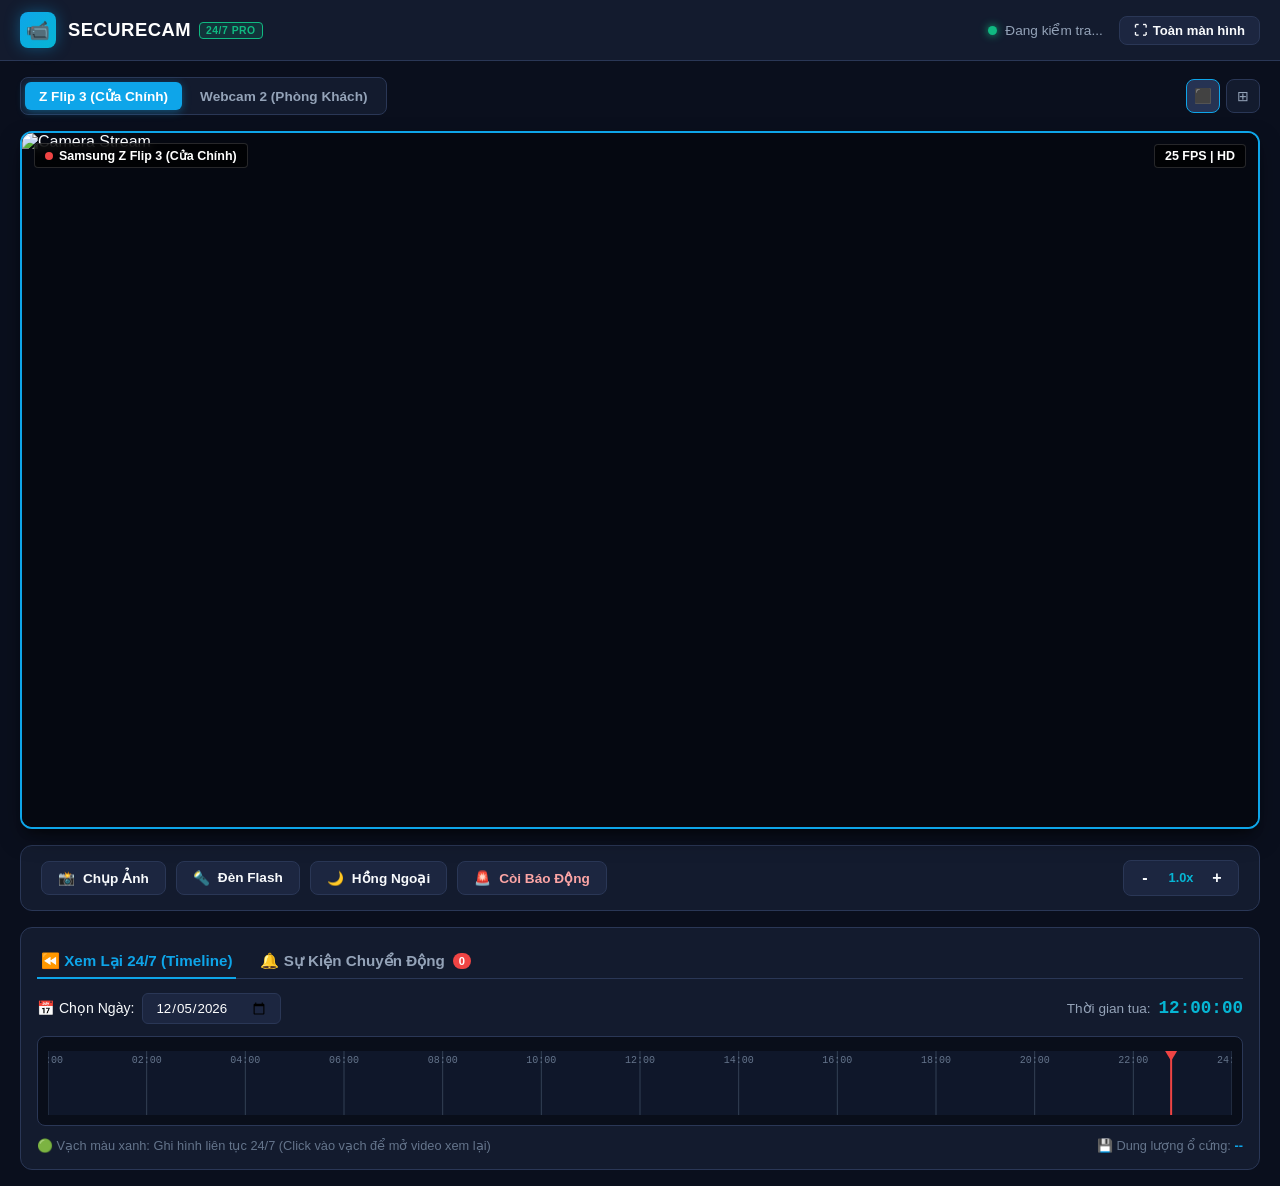
==== static/index.html @ 43190a93 "feat: complete SecureCam 24/7 cross-platform surveillance app" ====
<!DOCTYPE html>
<html lang="vi">
<head>
  <meta charset="UTF-8" />
  <meta name="viewport" content="width=device-width, initial-scale=1.0, maximum-scale=1.0, user-scalable=no" />
  <title>SecureCam 24/7 - Giám Sát An Ninh Đa Nền Tảng</title>
  
  <!-- PWA & Mobile Web App Meta -->
  <link rel="manifest" href="/manifest.json" />
  <meta name="theme-color" content="#0ea5e9" />
  <meta name="apple-mobile-web-app-capable" content="yes" />
  <meta name="apple-mobile-web-app-status-bar-style" content="black-translucent" />
  <meta name="apple-mobile-web-app-title" content="SecureCam" />
  <link rel="apple-touch-icon" href="/static/icons/icon-192.png" />
  <link rel="icon" type="image/png" href="/static/icons/icon-192.png" />

  <!-- CSS Stylesheet -->
  <link rel="stylesheet" href="/static/css/style.css" />
</head>
<body>

  <!-- Top App Navigation Bar -->
  <header class="app-header">
    <div class="brand">
      <div class="brand-icon">📹</div>
      <div class="brand-title">
        <span>SECURECAM</span>
        <span class="badge-247">24/7 PRO</span>
      </div>
    </div>

    <div class="header-status">
      <div class="status-indicator">
        <span class="dot-live"></span>
        <span id="headerAdbStatus">Đang kiểm tra...</span>
      </div>

      <button class="btn-header" id="btnFullscreen" title="Toàn màn hình">
        <span>⛶</span> Toàn màn hình
      </button>
    </div>
  </header>

  <!-- Main Application Body -->
  <main class="main-content">

    <!-- View & Camera Mode Switcher -->
    <div class="view-bar">
      <div class="tabs-camera">
        <button class="tab-btn active" data-cam="cam_1">Z Flip 3 (Cửa Chính)</button>
        <button class="tab-btn" data-cam="cam_2">Webcam 2 (Phòng Khách)</button>
      </div>

      <div class="grid-modes">
        <button class="grid-btn active" id="btnGrid1x1" title="Xem 1 Camera">⬛</button>
        <button class="grid-btn" id="btnGrid2x2" title="Xem Lưới 4 Camera">⊞</button>
      </div>
    </div>

    <!-- Live Surveillance Video Stage -->
    <div class="video-stage grid-1x1" id="videoStage">
      <div class="camera-feed-card selected" id="card-cam_1">
        <div class="feed-header-overlay">
          <div class="cam-badge-tag">
            <span class="rec-dot"></span>
            <span>Samsung Z Flip 3 (Cửa Chính)</span>
          </div>
          <div class="cam-badge-tag" id="stats-cam_1">
            25 FPS | HD
          </div>
        </div>
        <img class="camera-stream-img" src="/api/stream/cam_1" alt="Camera Stream" />
      </div>
    </div>

    <!-- CCTV Quick Action Toolbar (Ezviz / Imou Style) -->
    <div class="action-toolbar">
      <div class="tool-group">
        <button class="cctv-btn" id="btnSnapshot" title="Chụp ảnh ngay">
          <span>📸</span> Chụp Ảnh
        </button>
        
        <button class="cctv-btn" id="btnTorch" title="Bật/Tắt đèn Flash ban đêm">
          <span>🔦</span> Đèn Flash
        </button>

        <button class="cctv-btn" id="btnNight" title="Chế độ hồng ngoại nhìn đêm">
          <span>🌙</span> Hồng Ngoại
        </button>

        <button class="cctv-btn danger" id="btnSiren" title="Hú còi báo động xua trộm">
          <span>🚨</span> Còi Báo Động
        </button>
      </div>

      <!-- PTZ Zoom Controls -->
      <div class="tool-group">
        <div class="ptz-cluster">
          <button class="ptz-btn" id="btnZoomOut">-</button>
          <span class="ptz-val" id="ptzZoomVal">1.0x</span>
          <button class="ptz-btn" id="btnZoomIn">+</button>
        </div>
      </div>
    </div>

    <!-- Lower Section: 24/7 Playback Timeline & Events -->
    <div class="lower-dashboard">
      <div class="panel-tabs">
        <button class="panel-tab active" id="tabTimeline">
          <span>⏪ Xem Lại 24/7 (Timeline)</span>
        </button>
        <button class="panel-tab" id="tabEvents">
          <span>🔔 Sự Kiện Chuyển Động</span>
          <span class="badge-count" id="eventBadgeCount">0</span>
        </button>
      </div>

      <!-- 24/7 Timeline View -->
      <div class="timeline-container" id="panelTimelineContent">
        <div class="timeline-header">
          <div class="date-selector">
            <span>📅 Chọn Ngày:</span>
            <input type="date" id="timelineDateInput" />
          </div>

          <div style="display:flex; align-items:center; gap:8px;">
            <span style="font-size:0.85rem; color:#94a3b8;">Thời gian tua:</span>
            <span class="timeline-current-time" id="timelineCurrentTime">12:00:00</span>
          </div>
        </div>

        <div class="timeline-ruler-wrap">
          <canvas class="timeline-canvas" id="timelineCanvas"></canvas>
        </div>

        <div style="display:flex; justify-content:space-between; font-size:0.8rem; color:#64748b; flex-wrap:wrap; gap:8px;">
          <span>🟢 Vạch màu xanh: Ghi hình liên tục 24/7 (Click vào vạch để mở video xem lại)</span>
          <span>💾 Dung lượng ổ cứng: <strong id="storageStatText" style="color:#0ea5e9;">--</strong></span>
        </div>
      </div>

      <!-- Motion Events Gallery -->
      <div class="events-grid" id="eventsGrid" style="display: none;">
        <!-- Dynamic event cards -->
      </div>
    </div>

  </main>

  <!-- Media Playback Modal (For Video Chunks & Fullscreen Snapshots) -->
  <div class="modal-overlay" id="modalOverlay">
    <div class="modal-content">
      <div class="modal-header">
        <h4 id="modalTitle" style="color:#fff; font-size:1rem;">Xem Lại</h4>
        <button id="modalClose" style="background:none; border:none; color:#94a3b8; font-size:1.5rem; cursor:pointer;">&times;</button>
      </div>
      <div class="modal-body" id="modalBody">
        <!-- Media injected dynamically -->
      </div>
    </div>
  </div>

  <!-- Switch Tabs JS -->
  <script>
    const tabTimeline = document.getElementById('tabTimeline');
    const tabEvents = document.getElementById('tabEvents');
    const panelTimeline = document.getElementById('panelTimelineContent');
    const panelEvents = document.getElementById('eventsGrid');

    tabTimeline.addEventListener('click', () => {
      tabTimeline.classList.add('active');
      tabEvents.classList.remove('active');
      panelTimeline.style.display = 'flex';
      panelEvents.style.display = 'none';
    });

    tabEvents.addEventListener('click', () => {
      tabEvents.classList.add('active');
      tabTimeline.classList.remove('active');
      panelTimeline.style.display = 'none';
      panelEvents.style.display = 'grid';
    });
  </script>

  <!-- Scripts -->
  <script src="/static/js/timeline.js"></script>
  <script src="/static/js/app.js"></script>

</body>
</html>
---- static/css/style.css ----
:root {
  --bg-primary: #0a0f1d;
  --bg-secondary: #131b2e;
  --bg-card: #1c2640;
  --bg-hover: #263353;
  --border-color: #2a3756;
  --accent-blue: #0ea5e9;
  --accent-cyan: #06b6d4;
  --accent-green: #10b981;
  --accent-red: #ef4444;
  --accent-amber: #f59e0b;
  --text-main: #f8fafc;
  --text-muted: #94a3b8;
  --text-dim: #64748b;
  --font-sans: 'Inter', -apple-system, BlinkMacSystemFont, 'Segoe UI', Roboto, sans-serif;
  --radius-sm: 8px;
  --radius-md: 12px;
  --radius-lg: 18px;
  --shadow-main: 0 10px 25px -5px rgba(0, 0, 0, 0.5), 0 8px 10px -6px rgba(0, 0, 0, 0.4);
}

* {
  box-sizing: border-box;
  margin: 0;
  padding: 0;
  -webkit-tap-highlight-color: transparent;
}

body {
  font-family: var(--font-sans);
  background-color: var(--bg-primary);
  color: var(--text-main);
  min-height: 100vh;
  display: flex;
  flex-direction: column;
  overflow-x: hidden;
}

/* ---------------- Header ---------------- */
.app-header {
  background: var(--bg-secondary);
  border-bottom: 1px solid var(--border-color);
  padding: 12px 20px;
  display: flex;
  align-items: center;
  justify-content: space-between;
  position: sticky;
  top: 0;
  z-index: 100;
}

.brand {
  display: flex;
  align-items: center;
  gap: 12px;
}

.brand-icon {
  width: 36px;
  height: 36px;
  background: linear-gradient(135deg, var(--accent-blue), var(--accent-cyan));
  border-radius: var(--radius-sm);
  display: flex;
  align-items: center;
  justify-content: center;
  font-size: 1.2rem;
  box-shadow: 0 0 15px rgba(14, 165, 233, 0.4);
}

.brand-title {
  font-size: 1.15rem;
  font-weight: 700;
  letter-spacing: 0.5px;
  color: #fff;
  display: flex;
  align-items: center;
  gap: 8px;
}

.badge-247 {
  background: rgba(16, 185, 129, 0.15);
  color: var(--accent-green);
  border: 1px solid var(--accent-green);
  font-size: 0.65rem;
  font-weight: 800;
  padding: 2px 6px;
  border-radius: 4px;
  letter-spacing: 0.5px;
  animation: pulse 2s infinite;
}

@keyframes pulse {
  0%, 100% { opacity: 1; }
  50% { opacity: 0.5; }
}

.header-status {
  display: flex;
  align-items: center;
  gap: 16px;
}

.status-indicator {
  display: flex;
  align-items: center;
  gap: 8px;
  font-size: 0.85rem;
  color: var(--text-muted);
}

.dot-live {
  width: 9px;
  height: 9px;
  background-color: var(--accent-green);
  border-radius: 50%;
  box-shadow: 0 0 8px var(--accent-green);
}

.btn-header {
  background: var(--bg-card);
  border: 1px solid var(--border-color);
  color: var(--text-main);
  padding: 6px 14px;
  border-radius: var(--radius-sm);
  font-size: 0.82rem;
  font-weight: 600;
  cursor: pointer;
  display: flex;
  align-items: center;
  gap: 6px;
  transition: all 0.2s ease;
}

.btn-header:hover {
  background: var(--bg-hover);
  border-color: var(--accent-blue);
}

/* ---------------- Main Container ---------------- */
.main-content {
  flex: 1;
  display: flex;
  flex-direction: column;
  padding: 16px 20px;
  gap: 16px;
  max-width: 1600px;
  margin: 0 auto;
  width: 100%;
}

/* ---------------- View Mode Bar ---------------- */
.view-bar {
  display: flex;
  align-items: center;
  justify-content: space-between;
  flex-wrap: wrap;
  gap: 10px;
}

.tabs-camera {
  display: flex;
  background: var(--bg-secondary);
  padding: 4px;
  border-radius: var(--radius-sm);
  border: 1px solid var(--border-color);
  gap: 4px;
}

.tab-btn {
  background: transparent;
  border: none;
  color: var(--text-muted);
  padding: 6px 14px;
  font-size: 0.85rem;
  font-weight: 600;
  border-radius: 6px;
  cursor: pointer;
  transition: all 0.2s;
}

.tab-btn.active {
  background: var(--accent-blue);
  color: #fff;
  box-shadow: 0 2px 8px rgba(14, 165, 233, 0.4);
}

.grid-modes {
  display: flex;
  gap: 6px;
}

.grid-btn {
  background: var(--bg-secondary);
  border: 1px solid var(--border-color);
  color: var(--text-muted);
  width: 34px;
  height: 34px;
  display: flex;
  align-items: center;
  justify-content: center;
  border-radius: var(--radius-sm);
  cursor: pointer;
  font-size: 0.9rem;
  transition: all 0.2s;
}

.grid-btn.active, .grid-btn:hover {
  color: #fff;
  border-color: var(--accent-blue);
  background: var(--bg-hover);
}

/* ---------------- Video Surveillance Area ---------------- */
.video-stage {
  display: grid;
  gap: 14px;
  width: 100%;
}

.grid-1x1 {
  grid-template-columns: 1fr;
}

.grid-2x2 {
  grid-template-columns: repeat(2, 1fr);
}

.camera-feed-card {
  background: #000;
  border-radius: var(--radius-md);
  border: 1px solid var(--border-color);
  overflow: hidden;
  position: relative;
  aspect-ratio: 16 / 9;
  display: flex;
  align-items: center;
  justify-content: center;
  box-shadow: var(--shadow-main);
  transition: border-color 0.2s;
}

.camera-feed-card.selected {
  border: 2px solid var(--accent-blue);
}

.camera-stream-img {
  width: 100%;
  height: 100%;
  object-fit: contain;
  background: #050811;
  display: block;
}

/* Feed Overlays */
.feed-header-overlay {
  position: absolute;
  top: 10px;
  left: 12px;
  right: 12px;
  display: flex;
  justify-content: space-between;
  align-items: center;
  pointer-events: none;
  z-index: 10;
}

.cam-badge-tag {
  background: rgba(0, 0, 0, 0.7);
  backdrop-filter: blur(4px);
  padding: 4px 10px;
  border-radius: 4px;
  font-size: 0.78rem;
  font-weight: 700;
  display: flex;
  align-items: center;
  gap: 6px;
  color: #fff;
  border: 1px solid rgba(255, 255, 255, 0.15);
}

.rec-dot {
  width: 8px;
  height: 8px;
  background-color: var(--accent-red);
  border-radius: 50%;
  animation: pulse 1.2s infinite;
}

.feed-tools-overlay {
  position: absolute;
  top: 10px;
  right: 12px;
  display: flex;
  gap: 6px;
  pointer-events: auto;
  z-index: 10;
}

.feed-tool-btn {
  background: rgba(0, 0, 0, 0.65);
  backdrop-filter: blur(6px);
  border: 1px solid rgba(255, 255, 255, 0.2);
  color: #fff;
  width: 32px;
  height: 32px;
  border-radius: 6px;
  display: flex;
  align-items: center;
  justify-content: center;
  cursor: pointer;
  font-size: 0.85rem;
  transition: all 0.2s;
}

.feed-tool-btn:hover {
  background: var(--accent-blue);
}

/* ---------------- CCTV Quick Action Toolbar ---------------- */
.action-toolbar {
  background: var(--bg-secondary);
  border: 1px solid var(--border-color);
  border-radius: var(--radius-md);
  padding: 14px 20px;
  display: flex;
  align-items: center;
  justify-content: space-between;
  gap: 12px;
  flex-wrap: wrap;
}

.tool-group {
  display: flex;
  align-items: center;
  gap: 10px;
  flex-wrap: wrap;
}

.cctv-btn {
  background: var(--bg-card);
  border: 1px solid var(--border-color);
  color: var(--text-main);
  padding: 8px 16px;
  border-radius: var(--radius-sm);
  font-size: 0.85rem;
  font-weight: 600;
  display: flex;
  align-items: center;
  gap: 8px;
  cursor: pointer;
  transition: all 0.2s ease;
}

.cctv-btn:hover {
  background: var(--bg-hover);
  border-color: var(--accent-blue);
  transform: translateY(-1px);
}

.cctv-btn.active {
  background: rgba(14, 165, 233, 0.2);
  border-color: var(--accent-blue);
  color: var(--accent-cyan);
}

.cctv-btn.danger {
  color: #fca5a5;
}
.cctv-btn.danger:hover, .cctv-btn.danger.active {
  background: rgba(239, 68, 68, 0.25);
  border-color: var(--accent-red);
  color: #fff;
}

/* PTZ Zoom Controls */
.ptz-cluster {
  display: flex;
  align-items: center;
  background: var(--bg-card);
  border: 1px solid var(--border-color);
  border-radius: var(--radius-sm);
  padding: 2px 6px;
}

.ptz-btn {
  background: none;
  border: none;
  color: var(--text-main);
  width: 30px;
  height: 30px;
  cursor: pointer;
  display: flex;
  align-items: center;
  justify-content: center;
  font-size: 1rem;
  font-weight: 700;
}

.ptz-val {
  font-size: 0.8rem;
  font-weight: 700;
  min-width: 42px;
  text-align: center;
  color: var(--accent-cyan);
}

/* ---------------- Timeline & Event Tabs Section ---------------- */
.lower-dashboard {
  background: var(--bg-secondary);
  border: 1px solid var(--border-color);
  border-radius: var(--radius-md);
  padding: 16px;
  display: flex;
  flex-direction: column;
  gap: 14px;
}

.panel-tabs {
  display: flex;
  border-bottom: 1px solid var(--border-color);
  gap: 20px;
}

.panel-tab {
  background: none;
  border: none;
  color: var(--text-muted);
  font-size: 0.95rem;
  font-weight: 700;
  padding: 8px 4px;
  cursor: pointer;
  position: relative;
  display: flex;
  align-items: center;
  gap: 8px;
}

.panel-tab.active {
  color: var(--accent-blue);
}

.panel-tab.active::after {
  content: '';
  position: absolute;
  bottom: -1px;
  left: 0;
  right: 0;
  height: 2px;
  background: var(--accent-blue);
}

.badge-count {
  background: var(--accent-red);
  color: #fff;
  font-size: 0.7rem;
  padding: 2px 6px;
  border-radius: 10px;
  font-weight: 800;
}

/* ---------------- 24/7 Timeline Scrubber ---------------- */
.timeline-container {
  display: flex;
  flex-direction: column;
  gap: 12px;
}

.timeline-header {
  display: flex;
  align-items: center;
  justify-content: space-between;
  flex-wrap: wrap;
  gap: 10px;
}

.date-selector {
  display: flex;
  align-items: center;
  gap: 8px;
  font-size: 0.88rem;
}

.date-selector input[type="date"] {
  background: var(--bg-card);
  border: 1px solid var(--border-color);
  color: #fff;
  padding: 6px 12px;
  border-radius: 6px;
  outline: none;
  font-family: inherit;
}

.timeline-ruler-wrap {
  background: #090e1a;
  border: 1px solid var(--border-color);
  border-radius: var(--radius-sm);
  padding: 14px 10px 10px;
  position: relative;
  overflow: hidden;
  user-select: none;
}

.timeline-canvas {
  width: 100%;
  height: 64px;
  display: block;
  cursor: crosshair;
}

.timeline-current-time {
  font-size: 1.1rem;
  font-weight: 700;
  color: var(--accent-cyan);
  font-family: monospace;
}

/* ---------------- Event Grid ---------------- */
.events-grid {
  display: grid;
  grid-template-columns: repeat(auto-fill, minmax(220px, 1fr));
  gap: 12px;
  max-height: 380px;
  overflow-y: auto;
  padding-right: 4px;
}

.event-card {
  background: var(--bg-card);
  border: 1px solid var(--border-color);
  border-radius: var(--radius-sm);
  overflow: hidden;
  display: flex;
  flex-direction: column;
  transition: transform 0.2s;
}

.event-card:hover {
  transform: translateY(-2px);
  border-color: var(--accent-amber);
}

.event-thumb {
  width: 100%;
  aspect-ratio: 16 / 9;
  object-fit: cover;
  background: #000;
  display: block;
  cursor: pointer;
}

.event-info {
  padding: 8px 12px;
  font-size: 0.8rem;
  display: flex;
  justify-content: space-between;
  align-items: center;
}

.event-time {
  color: var(--text-main);
  font-weight: 600;
}

/* ---------------- Modal Viewer ---------------- */
.modal-overlay {
  position: fixed;
  inset: 0;
  background: rgba(0, 0, 0, 0.85);
  backdrop-filter: blur(8px);
  z-index: 200;
  display: none;
  align-items: center;
  justify-content: center;
  padding: 20px;
}

.modal-overlay.open {
  display: flex;
}

.modal-content {
  background: var(--bg-secondary);
  border: 1px solid var(--border-color);
  border-radius: var(--radius-md);
  max-width: 900px;
  width: 100%;
  overflow: hidden;
  box-shadow: var(--shadow-main);
  display: flex;
  flex-direction: column;
}

.modal-header {
  padding: 12px 18px;
  display: flex;
  justify-content: space-between;
  align-items: center;
  border-bottom: 1px solid var(--border-color);
}

.modal-body {
  padding: 16px;
  display: flex;
  align-items: center;
  justify-content: center;
  background: #000;
}

.modal-media {
  max-width: 100%;
  max-height: 70vh;
  object-fit: contain;
}

/* ---------------- Responsive Mobile ---------------- */
@media (max-width: 768px) {
  .app-header {
    padding: 10px 14px;
  }
  .main-content {
    padding: 10px;
    gap: 12px;
  }
  .grid-2x2 {
    grid-template-columns: 1fr;
  }
  .action-toolbar {
    padding: 10px;
    gap: 8px;
  }
  .cctv-btn {
    padding: 6px 10px;
    font-size: 0.78rem;
  }
  .ptz-cluster {
    display: none; /* Hide manual PTZ buttons on phone, use pinch-to-zoom */
  }
}
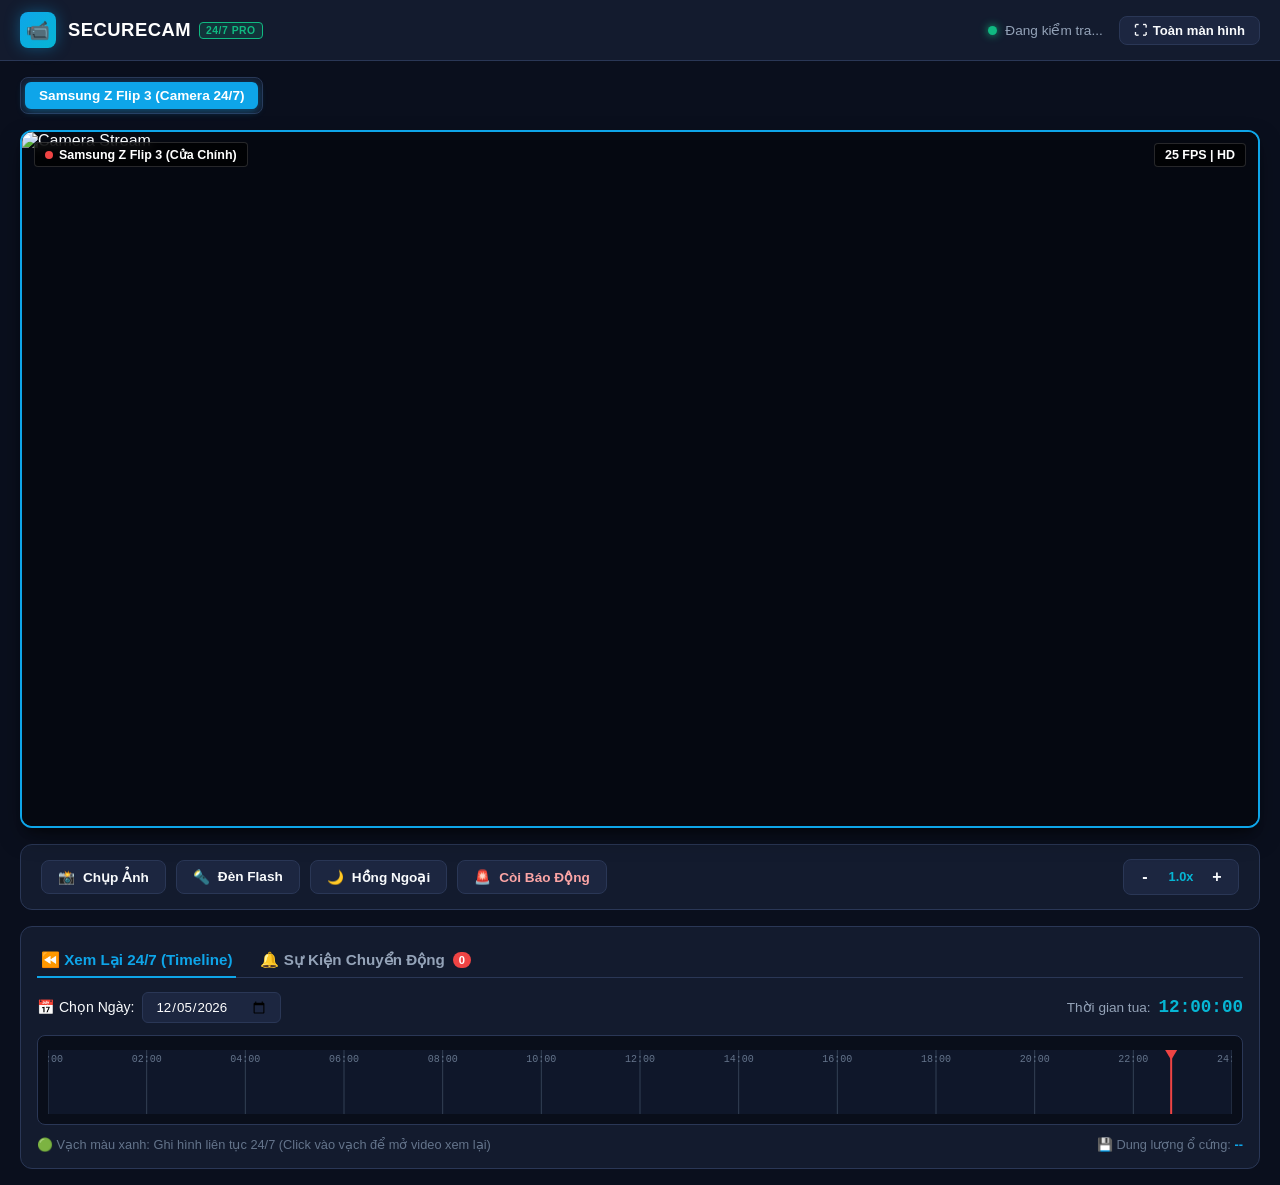
==== commit 5921978f: "fix: disable laptop webcam, strictly use phone camera only" ====
--- a/static/index.html
+++ b/static/index.html
@@ -47,13 +47,11 @@
     <!-- View & Camera Mode Switcher -->
     <div class="view-bar">
       <div class="tabs-camera">
-        <button class="tab-btn active" data-cam="cam_1">Z Flip 3 (Cửa Chính)</button>
-        <button class="tab-btn" data-cam="cam_2">Webcam 2 (Phòng Khách)</button>
+        <button class="tab-btn active" data-cam="cam_1">Samsung Z Flip 3 (Camera 24/7)</button>
       </div>
 
-      <div class="grid-modes">
-        <button class="grid-btn active" id="btnGrid1x1" title="Xem 1 Camera">⬛</button>
-        <button class="grid-btn" id="btnGrid2x2" title="Xem Lưới 4 Camera">⊞</button>
+      <div class="grid-modes" style="display:none;">
+        <button class="grid-btn active" id="btnGrid1x1" title="Toàn Màn Hình">⬛</button>
       </div>
     </div>
 
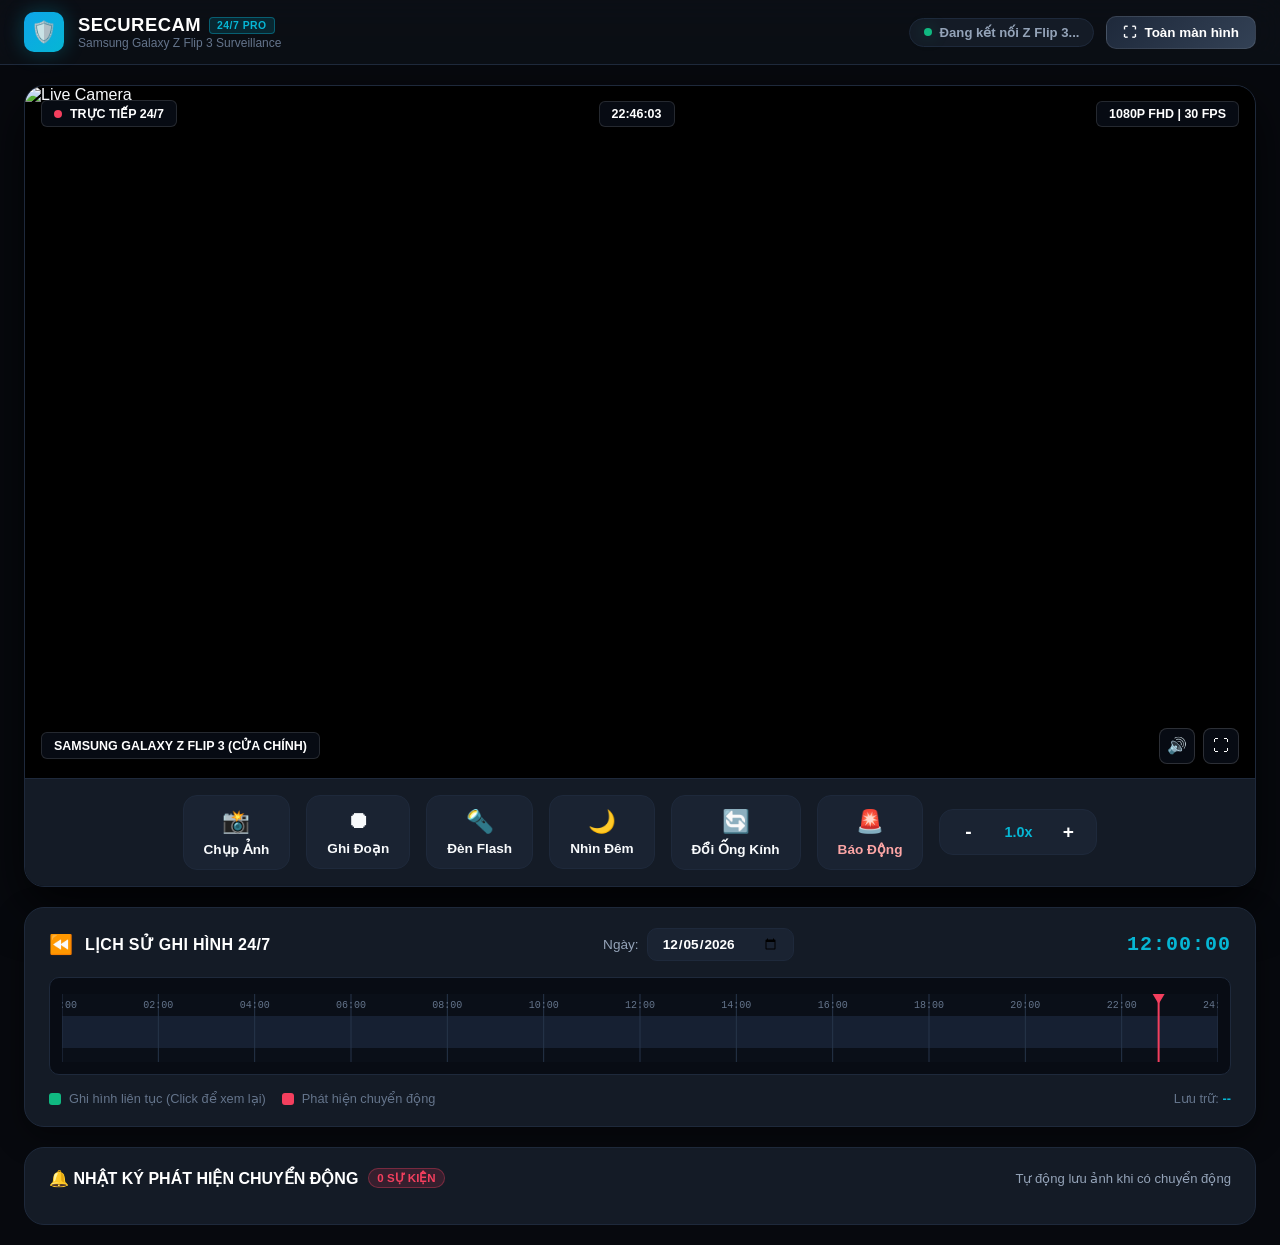
==== commit e1877102: "feat: complete professional CCTV redesign with dark glassmorphism and mobile optimization" ====
--- a/static/index.html
+++ b/static/index.html
@@ -3,11 +3,11 @@
 <head>
   <meta charset="UTF-8" />
   <meta name="viewport" content="width=device-width, initial-scale=1.0, maximum-scale=1.0, user-scalable=no" />
-  <title>SecureCam 24/7 - Giám Sát An Ninh Đa Nền Tảng</title>
-  
+  <title>SecureCam Pro - Hệ Thống Camera Giám Sát 24/7</title>
+
   <!-- PWA & Mobile Web App Meta -->
   <link rel="manifest" href="/manifest.json" />
-  <meta name="theme-color" content="#0ea5e9" />
+  <meta name="theme-color" content="#07090e" />
   <meta name="apple-mobile-web-app-capable" content="yes" />
   <meta name="apple-mobile-web-app-status-bar-style" content="black-translucent" />
   <meta name="apple-mobile-web-app-title" content="SecureCam" />
@@ -20,165 +20,194 @@
 <body>
 
   <!-- Top App Navigation Bar -->
-  <header class="app-header">
-    <div class="brand">
-      <div class="brand-icon">📹</div>
-      <div class="brand-title">
-        <span>SECURECAM</span>
-        <span class="badge-247">24/7 PRO</span>
-      </div>
-    </div>
-
-    <div class="header-status">
-      <div class="status-indicator">
-        <span class="dot-live"></span>
-        <span id="headerAdbStatus">Đang kiểm tra...</span>
-      </div>
-
-      <button class="btn-header" id="btnFullscreen" title="Toàn màn hình">
+  <header class="top-nav">
+    <div class="brand-section">
+      <div class="logo-shield">🛡️</div>
+      <div class="brand-meta">
+        <div class="brand-name">
+          <span>SECURECAM</span>
+          <span class="brand-badge">24/7 PRO</span>
+        </div>
+        <div class="brand-sub">Samsung Galaxy Z Flip 3 Surveillance</div>
+      </div>
+    </div>
+
+    <div class="nav-actions">
+      <div class="status-pill">
+        <span class="pulse-dot" id="headerStatusDot"></span>
+        <span id="headerStatusText">Đang kết nối Z Flip 3...</span>
+      </div>
+
+      <button class="btn-pwa-install" id="btnInstallPwa" style="display:none;" title="Cài ứng dụng ra màn hình chính">
+        <span>📲</span> Cài Đặt App
+      </button>
+
+      <button class="btn-pwa-install" id="btnFullscreenNav" title="Toàn màn hình">
         <span>⛶</span> Toàn màn hình
       </button>
     </div>
   </header>
 
-  <!-- Main Application Body -->
-  <main class="main-content">
-
-    <!-- View & Camera Mode Switcher -->
-    <div class="view-bar">
-      <div class="tabs-camera">
-        <button class="tab-btn active" data-cam="cam_1">Samsung Z Flip 3 (Camera 24/7)</button>
-      </div>
-
-      <div class="grid-modes" style="display:none;">
-        <button class="grid-btn active" id="btnGrid1x1" title="Toàn Màn Hình">⬛</button>
-      </div>
-    </div>
-
-    <!-- Live Surveillance Video Stage -->
-    <div class="video-stage grid-1x1" id="videoStage">
-      <div class="camera-feed-card selected" id="card-cam_1">
-        <div class="feed-header-overlay">
-          <div class="cam-badge-tag">
-            <span class="rec-dot"></span>
-            <span>Samsung Z Flip 3 (Cửa Chính)</span>
-          </div>
-          <div class="cam-badge-tag" id="stats-cam_1">
-            25 FPS | HD
-          </div>
-        </div>
-        <img class="camera-stream-img" src="/api/stream/cam_1" alt="Camera Stream" />
-      </div>
-    </div>
-
-    <!-- CCTV Quick Action Toolbar (Ezviz / Imou Style) -->
-    <div class="action-toolbar">
-      <div class="tool-group">
-        <button class="cctv-btn" id="btnSnapshot" title="Chụp ảnh ngay">
-          <span>📸</span> Chụp Ảnh
-        </button>
-        
-        <button class="cctv-btn" id="btnTorch" title="Bật/Tắt đèn Flash ban đêm">
-          <span>🔦</span> Đèn Flash
-        </button>
-
-        <button class="cctv-btn" id="btnNight" title="Chế độ hồng ngoại nhìn đêm">
-          <span>🌙</span> Hồng Ngoại
-        </button>
-
-        <button class="cctv-btn danger" id="btnSiren" title="Hú còi báo động xua trộm">
-          <span>🚨</span> Còi Báo Động
-        </button>
-      </div>
-
-      <!-- PTZ Zoom Controls -->
-      <div class="tool-group">
-        <div class="ptz-cluster">
-          <button class="ptz-btn" id="btnZoomOut">-</button>
-          <span class="ptz-val" id="ptzZoomVal">1.0x</span>
-          <button class="ptz-btn" id="btnZoomIn">+</button>
-        </div>
-      </div>
-    </div>
-
-    <!-- Lower Section: 24/7 Playback Timeline & Events -->
-    <div class="lower-dashboard">
-      <div class="panel-tabs">
-        <button class="panel-tab active" id="tabTimeline">
-          <span>⏪ Xem Lại 24/7 (Timeline)</span>
-        </button>
-        <button class="panel-tab" id="tabEvents">
-          <span>🔔 Sự Kiện Chuyển Động</span>
-          <span class="badge-count" id="eventBadgeCount">0</span>
-        </button>
-      </div>
-
-      <!-- 24/7 Timeline View -->
-      <div class="timeline-container" id="panelTimelineContent">
-        <div class="timeline-header">
-          <div class="date-selector">
-            <span>📅 Chọn Ngày:</span>
-            <input type="date" id="timelineDateInput" />
-          </div>
-
-          <div style="display:flex; align-items:center; gap:8px;">
-            <span style="font-size:0.85rem; color:#94a3b8;">Thời gian tua:</span>
-            <span class="timeline-current-time" id="timelineCurrentTime">12:00:00</span>
-          </div>
-        </div>
-
-        <div class="timeline-ruler-wrap">
-          <canvas class="timeline-canvas" id="timelineCanvas"></canvas>
-        </div>
-
-        <div style="display:flex; justify-content:space-between; font-size:0.8rem; color:#64748b; flex-wrap:wrap; gap:8px;">
-          <span>🟢 Vạch màu xanh: Ghi hình liên tục 24/7 (Click vào vạch để mở video xem lại)</span>
-          <span>💾 Dung lượng ổ cứng: <strong id="storageStatText" style="color:#0ea5e9;">--</strong></span>
-        </div>
-      </div>
-
-      <!-- Motion Events Gallery -->
-      <div class="events-grid" id="eventsGrid" style="display: none;">
-        <!-- Dynamic event cards -->
+  <!-- Main Container -->
+  <main class="app-container">
+
+    <!-- Video Surveillance Console -->
+    <div class="video-console">
+      <div class="viewport-stage" id="viewportStage">
+
+        <!-- Standby Overlay (shown if camera is waiting for connection) -->
+        <div class="standby-overlay" id="standbyOverlay" style="display:none;">
+          <div class="standby-icon">📷</div>
+          <div class="standby-title">Đang Chờ Kết Nối Camera Samsung Z Flip 3</div>
+          <div class="standby-desc">
+            Điện thoại đang yêu cầu quyền kết nối gỡ lỗi USB để kích hoạt ống kính camera 12MP.
+          </div>
+          <div class="standby-steps">
+            <div>1. <strong>Chạm vân tay vào nút nguồn</strong> bên cạnh máy để mở khóa.</div>
+            <div>2. Chạm tay vào khu vực <strong>dưới nếp gấp bản lề 2-3 cm, lệch về bên phải</strong> để bấm Cho phép.</div>
+            <div>3. Ngay khi cấp quyền xong, hình ảnh camera thật sẽ tự động hiển thị tại đây!</div>
+          </div>
+        </div>
+
+        <!-- Real Stream Video Layer -->
+        <img class="video-stream-layer" id="mainVideoFeed" src="/api/stream/cam_1" alt="Live Camera" />
+
+        <!-- Top HUD Info Overlay -->
+        <div class="hud-top-bar">
+          <div class="hud-pill">
+            <span class="hud-rec-dot"></span>
+            <span>TRỰC TIẾP 24/7</span>
+          </div>
+          <div class="hud-pill" id="hudClock">
+            --:--:--
+          </div>
+          <div class="hud-pill" id="hudStats">
+            1080P FHD | 30 FPS
+          </div>
+        </div>
+
+        <!-- Bottom HUD Info Overlay -->
+        <div class="hud-bottom-bar">
+          <div class="hud-pill" id="hudCameraName">
+            SAMSUNG GALAXY Z FLIP 3 (CỬA CHÍNH)
+          </div>
+          <div class="hud-tools">
+            <button class="hud-tool-btn" id="btnToggleSound" title="Bật/Tắt âm thanh">🔊</button>
+            <button class="hud-tool-btn" id="btnViewportFullscreen" title="Xem tối đa">⛶</button>
+          </div>
+        </div>
+
+      </div>
+
+      <!-- CCTV Tactical Control Deck (Ezviz / Imou Style) -->
+      <div class="control-deck">
+        <button class="deck-btn" id="btnSnapshot">
+          <span class="icon">📸</span>
+          <span>Chụp Ảnh</span>
+        </button>
+
+        <button class="deck-btn" id="btnRecord">
+          <span class="icon">⏺</span>
+          <span>Ghi Đoạn</span>
+        </button>
+
+        <button class="deck-btn" id="btnTorch">
+          <span class="icon">🔦</span>
+          <span>Đèn Flash</span>
+        </button>
+
+        <button class="deck-btn" id="btnNight">
+          <span class="icon">🌙</span>
+          <span>Nhìn Đêm</span>
+        </button>
+
+        <button class="deck-btn" id="btnSwitchLens">
+          <span class="icon">🔄</span>
+          <span>Đổi Ống Kính</span>
+        </button>
+
+        <button class="deck-btn danger" id="btnSiren">
+          <span class="icon">🚨</span>
+          <span>Báo Động</span>
+        </button>
+
+        <!-- PTZ Zoom Cluster -->
+        <div class="zoom-cluster">
+          <button class="zoom-btn" id="btnZoomOut">-</button>
+          <span class="zoom-level-text" id="zoomLevelVal">1.0x</span>
+          <button class="zoom-btn" id="btnZoomIn">+</button>
+        </div>
+      </div>
+    </div>
+
+    <!-- 24/7 Continuous Recording Timeline -->
+    <div class="timeline-card">
+      <div class="timeline-nav">
+        <div class="timeline-title-area">
+          <span style="font-size:1.2rem;">⏪</span>
+          <span class="timeline-title">LỊCH SỬ GHI HÌNH 24/7</span>
+        </div>
+
+        <div class="date-picker-wrap">
+          <span style="font-size:0.85rem; color:#94a3b8;">Ngày:</span>
+          <input type="date" class="date-picker-input" id="timelineDateInput" />
+        </div>
+
+        <div class="timeline-time-display" id="timelineCurrentTime">
+          12:00:00
+        </div>
+      </div>
+
+      <div class="timeline-track-wrap">
+        <canvas class="timeline-canvas-elem" id="timelineCanvas"></canvas>
+      </div>
+
+      <div class="timeline-legend">
+        <div style="display:flex; gap:16px;">
+          <div class="legend-item">
+            <span class="legend-color rec"></span>
+            <span>Ghi hình liên tục (Click để xem lại)</span>
+          </div>
+          <div class="legend-item">
+            <span class="legend-color motion"></span>
+            <span>Phát hiện chuyển động</span>
+          </div>
+        </div>
+        <div>
+          <span>Lưu trữ: <strong id="storageStatusText" style="color:#06b6d4;">--</strong></span>
+        </div>
+      </div>
+    </div>
+
+    <!-- Motion Events & Snapshots Feed -->
+    <div class="events-section">
+      <div class="events-header">
+        <div class="events-title">
+          <span>🔔 NHẬT KÝ PHÁT HIỆN CHUYỂN ĐỘNG</span>
+          <span class="events-badge" id="eventBadgeCount">0 SỰ KIỆN</span>
+        </div>
+        <div style="font-size:0.82rem; color:#94a3b8;">Tự động lưu ảnh khi có chuyển động</div>
+      </div>
+
+      <div class="events-carousel" id="eventsGrid">
+        <!-- Dynamic Event Cards -->
       </div>
     </div>
 
   </main>
 
-  <!-- Media Playback Modal (For Video Chunks & Fullscreen Snapshots) -->
-  <div class="modal-overlay" id="modalOverlay">
-    <div class="modal-content">
-      <div class="modal-header">
-        <h4 id="modalTitle" style="color:#fff; font-size:1rem;">Xem Lại</h4>
-        <button id="modalClose" style="background:none; border:none; color:#94a3b8; font-size:1.5rem; cursor:pointer;">&times;</button>
-      </div>
-      <div class="modal-body" id="modalBody">
-        <!-- Media injected dynamically -->
+  <!-- Media Playback Modal -->
+  <div class="modal-backdrop" id="modalBackdrop">
+    <div class="modal-dialog">
+      <div class="modal-title-bar">
+        <span style="font-weight:700; color:#fff;" id="modalTitle">Xem Lại</span>
+        <button class="modal-close-btn" id="modalCloseBtn">&times;</button>
+      </div>
+      <div class="modal-viewport" id="modalViewport">
+        <!-- Injected media -->
       </div>
     </div>
   </div>
-
-  <!-- Switch Tabs JS -->
-  <script>
-    const tabTimeline = document.getElementById('tabTimeline');
-    const tabEvents = document.getElementById('tabEvents');
-    const panelTimeline = document.getElementById('panelTimelineContent');
-    const panelEvents = document.getElementById('eventsGrid');
-
-    tabTimeline.addEventListener('click', () => {
-      tabTimeline.classList.add('active');
-      tabEvents.classList.remove('active');
-      panelTimeline.style.display = 'flex';
-      panelEvents.style.display = 'none';
-    });
-
-    tabEvents.addEventListener('click', () => {
-      tabEvents.classList.add('active');
-      tabTimeline.classList.remove('active');
-      panelTimeline.style.display = 'none';
-      panelEvents.style.display = 'grid';
-    });
-  </script>
 
   <!-- Scripts -->
   <script src="/static/js/timeline.js"></script>
--- a/static/css/style.css
+++ b/static/css/style.css
@@ -1,46 +1,53 @@
 :root {
-  --bg-primary: #0a0f1d;
-  --bg-secondary: #131b2e;
-  --bg-card: #1c2640;
-  --bg-hover: #263353;
-  --border-color: #2a3756;
-  --accent-blue: #0ea5e9;
+  --bg-darkest: #07090e;
+  --bg-base: #0c1017;
+  --bg-surface: #141b26;
+  --bg-card: #1a2332;
+  --bg-elevated: #222e42;
+  --border-subtle: #1e293b;
+  --border-active: #334155;
   --accent-cyan: #06b6d4;
-  --accent-green: #10b981;
-  --accent-red: #ef4444;
+  --accent-blue: #3b82f6;
+  --accent-emerald: #10b981;
+  --accent-rose: #f43f5e;
   --accent-amber: #f59e0b;
-  --text-main: #f8fafc;
-  --text-muted: #94a3b8;
-  --text-dim: #64748b;
-  --font-sans: 'Inter', -apple-system, BlinkMacSystemFont, 'Segoe UI', Roboto, sans-serif;
-  --radius-sm: 8px;
-  --radius-md: 12px;
-  --radius-lg: 18px;
-  --shadow-main: 0 10px 25px -5px rgba(0, 0, 0, 0.5), 0 8px 10px -6px rgba(0, 0, 0, 0.4);
+  --text-primary: #f8fafc;
+  --text-secondary: #94a3b8;
+  --text-tertiary: #64748b;
+  --radius-xs: 6px;
+  --radius-sm: 10px;
+  --radius-md: 14px;
+  --radius-lg: 20px;
+  --font-family: -apple-system, BlinkMacSystemFont, "Segoe UI", Roboto, Helvetica, Arial, sans-serif;
+  --glow-emerald: 0 0 16px rgba(16, 185, 129, 0.35);
+  --glow-cyan: 0 0 20px rgba(6, 182, 212, 0.3);
+  --glow-rose: 0 0 18px rgba(244, 63, 94, 0.4);
 }
 
 * {
-  box-sizing: border-box;
   margin: 0;
   padding: 0;
-  -webkit-tap-highlight-color: transparent;
+  box-sizing: border-box;
+  -webkit-font-smoothing: antialiased;
 }
 
 body {
-  font-family: var(--font-sans);
-  background-color: var(--bg-primary);
-  color: var(--text-main);
+  background-color: var(--bg-darkest);
+  color: var(--text-primary);
+  font-family: var(--font-family);
   min-height: 100vh;
   display: flex;
   flex-direction: column;
   overflow-x: hidden;
 }
 
-/* ---------------- Header ---------------- */
-.app-header {
-  background: var(--bg-secondary);
-  border-bottom: 1px solid var(--border-color);
-  padding: 12px 20px;
+/* ---------------- Top Navbar ---------------- */
+.top-nav {
+  background: rgba(12, 16, 23, 0.85);
+  backdrop-filter: blur(16px);
+  -webkit-backdrop-filter: blur(16px);
+  border-bottom: 1px solid var(--border-subtle);
+  padding: 12px 24px;
   display: flex;
   align-items: center;
   justify-content: space-between;
@@ -49,27 +56,32 @@
   z-index: 100;
 }
 
-.brand {
-  display: flex;
-  align-items: center;
-  gap: 12px;
-}
-
-.brand-icon {
-  width: 36px;
-  height: 36px;
-  background: linear-gradient(135deg, var(--accent-blue), var(--accent-cyan));
+.brand-section {
+  display: flex;
+  align-items: center;
+  gap: 14px;
+}
+
+.logo-shield {
+  width: 40px;
+  height: 40px;
+  background: linear-gradient(135deg, #0ea5e9, #06b6d4);
   border-radius: var(--radius-sm);
   display: flex;
   align-items: center;
   justify-content: center;
-  font-size: 1.2rem;
-  box-shadow: 0 0 15px rgba(14, 165, 233, 0.4);
-}
-
-.brand-title {
+  font-size: 1.3rem;
+  box-shadow: var(--glow-cyan);
+}
+
+.brand-meta {
+  display: flex;
+  flex-direction: column;
+}
+
+.brand-name {
   font-size: 1.15rem;
-  font-weight: 700;
+  font-weight: 800;
   letter-spacing: 0.5px;
   color: #fff;
   display: flex;
@@ -77,186 +89,189 @@
   gap: 8px;
 }
 
-.badge-247 {
-  background: rgba(16, 185, 129, 0.15);
-  color: var(--accent-green);
-  border: 1px solid var(--accent-green);
+.brand-badge {
+  background: rgba(6, 182, 212, 0.15);
+  color: var(--accent-cyan);
+  border: 1px solid rgba(6, 182, 212, 0.4);
   font-size: 0.65rem;
   font-weight: 800;
-  padding: 2px 6px;
+  padding: 2px 7px;
   border-radius: 4px;
   letter-spacing: 0.5px;
-  animation: pulse 2s infinite;
-}
-
-@keyframes pulse {
-  0%, 100% { opacity: 1; }
-  50% { opacity: 0.5; }
-}
-
-.header-status {
-  display: flex;
-  align-items: center;
-  gap: 16px;
-}
-
-.status-indicator {
-  display: flex;
-  align-items: center;
-  gap: 8px;
-  font-size: 0.85rem;
-  color: var(--text-muted);
-}
-
-.dot-live {
-  width: 9px;
-  height: 9px;
-  background-color: var(--accent-green);
-  border-radius: 50%;
-  box-shadow: 0 0 8px var(--accent-green);
-}
-
-.btn-header {
-  background: var(--bg-card);
-  border: 1px solid var(--border-color);
-  color: var(--text-main);
+}
+
+.brand-sub {
+  font-size: 0.75rem;
+  color: var(--text-tertiary);
+  font-weight: 500;
+}
+
+.nav-actions {
+  display: flex;
+  align-items: center;
+  gap: 12px;
+}
+
+.status-pill {
+  background: var(--bg-surface);
+  border: 1px solid var(--border-subtle);
   padding: 6px 14px;
-  border-radius: var(--radius-sm);
+  border-radius: 20px;
   font-size: 0.82rem;
   font-weight: 600;
+  display: flex;
+  align-items: center;
+  gap: 8px;
+  color: var(--text-secondary);
+}
+
+.pulse-dot {
+  width: 8px;
+  height: 8px;
+  border-radius: 50%;
+  background-color: var(--accent-emerald);
+  box-shadow: var(--glow-emerald);
+  animation: pulse-ring 2s infinite;
+}
+
+.pulse-dot.warning {
+  background-color: var(--accent-amber);
+  box-shadow: 0 0 12px var(--accent-amber);
+}
+
+@keyframes pulse-ring {
+  0%, 100% { transform: scale(1); opacity: 1; }
+  50% { transform: scale(1.2); opacity: 0.6; }
+}
+
+.btn-pwa-install {
+  background: linear-gradient(135deg, #1e293b, #334155);
+  border: 1px solid rgba(255, 255, 255, 0.1);
+  color: #fff;
+  padding: 8px 16px;
+  border-radius: var(--radius-sm);
+  font-size: 0.84rem;
+  font-weight: 700;
   cursor: pointer;
   display: flex;
   align-items: center;
-  gap: 6px;
+  gap: 8px;
   transition: all 0.2s ease;
 }
 
-.btn-header:hover {
-  background: var(--bg-hover);
-  border-color: var(--accent-blue);
+.btn-pwa-install:hover {
+  background: linear-gradient(135deg, var(--accent-blue), var(--accent-cyan));
+  box-shadow: var(--glow-cyan);
+  transform: translateY(-1px);
 }
 
 /* ---------------- Main Container ---------------- */
-.main-content {
+.app-container {
+  max-width: 1440px;
+  width: 100%;
+  margin: 0 auto;
+  padding: 20px 24px;
+  display: flex;
+  flex-direction: column;
+  gap: 20px;
   flex: 1;
-  display: flex;
-  flex-direction: column;
-  padding: 16px 20px;
-  gap: 16px;
-  max-width: 1600px;
-  margin: 0 auto;
-  width: 100%;
-}
-
-/* ---------------- View Mode Bar ---------------- */
-.view-bar {
-  display: flex;
-  align-items: center;
-  justify-content: space-between;
-  flex-wrap: wrap;
-  gap: 10px;
-}
-
-.tabs-camera {
-  display: flex;
-  background: var(--bg-secondary);
-  padding: 4px;
-  border-radius: var(--radius-sm);
-  border: 1px solid var(--border-color);
-  gap: 4px;
-}
-
-.tab-btn {
-  background: transparent;
-  border: none;
-  color: var(--text-muted);
-  padding: 6px 14px;
-  font-size: 0.85rem;
-  font-weight: 600;
-  border-radius: 6px;
-  cursor: pointer;
-  transition: all 0.2s;
-}
-
-.tab-btn.active {
-  background: var(--accent-blue);
-  color: #fff;
-  box-shadow: 0 2px 8px rgba(14, 165, 233, 0.4);
-}
-
-.grid-modes {
-  display: flex;
-  gap: 6px;
-}
-
-.grid-btn {
-  background: var(--bg-secondary);
-  border: 1px solid var(--border-color);
-  color: var(--text-muted);
-  width: 34px;
-  height: 34px;
-  display: flex;
-  align-items: center;
-  justify-content: center;
-  border-radius: var(--radius-sm);
-  cursor: pointer;
-  font-size: 0.9rem;
-  transition: all 0.2s;
-}
-
-.grid-btn.active, .grid-btn:hover {
-  color: #fff;
-  border-color: var(--accent-blue);
-  background: var(--bg-hover);
-}
-
-/* ---------------- Video Surveillance Area ---------------- */
-.video-stage {
-  display: grid;
-  gap: 14px;
-  width: 100%;
-}
-
-.grid-1x1 {
-  grid-template-columns: 1fr;
-}
-
-.grid-2x2 {
-  grid-template-columns: repeat(2, 1fr);
-}
-
-.camera-feed-card {
-  background: #000;
-  border-radius: var(--radius-md);
-  border: 1px solid var(--border-color);
+}
+
+/* ---------------- Video Viewport ---------------- */
+.video-console {
+  background: var(--bg-base);
+  border: 1px solid var(--border-subtle);
+  border-radius: var(--radius-lg);
   overflow: hidden;
+  box-shadow: 0 20px 50px rgba(0, 0, 0, 0.7);
+  display: flex;
+  flex-direction: column;
+}
+
+.viewport-stage {
   position: relative;
   aspect-ratio: 16 / 9;
-  display: flex;
-  align-items: center;
-  justify-content: center;
-  box-shadow: var(--shadow-main);
-  transition: border-color 0.2s;
-}
-
-.camera-feed-card.selected {
-  border: 2px solid var(--accent-blue);
-}
-
-.camera-stream-img {
+  background: #000;
+  display: flex;
+  align-items: center;
+  justify-content: center;
+  overflow: hidden;
+}
+
+.video-stream-layer {
   width: 100%;
   height: 100%;
   object-fit: contain;
-  background: #050811;
   display: block;
 }
 
-/* Feed Overlays */
-.feed-header-overlay {
+/* Camera Standby View */
+.standby-overlay {
   position: absolute;
-  top: 10px;
-  left: 12px;
-  right: 12px;
+  inset: 0;
+  background: radial-gradient(circle at center, #111827 0%, #030712 100%);
+  display: flex;
+  flex-direction: column;
+  align-items: center;
+  justify-content: center;
+  gap: 16px;
+  padding: 30px;
+  text-align: center;
+  z-index: 5;
+}
+
+.standby-icon {
+  width: 72px;
+  height: 72px;
+  border-radius: 50%;
+  background: rgba(14, 165, 233, 0.1);
+  border: 2px dashed var(--accent-cyan);
+  display: flex;
+  align-items: center;
+  justify-content: center;
+  font-size: 2rem;
+  color: var(--accent-cyan);
+  animation: rotate-slow 20s linear infinite;
+}
+
+@keyframes rotate-slow {
+  100% { transform: rotate(360deg); }
+}
+
+.standby-title {
+  font-size: 1.25rem;
+  font-weight: 700;
+  color: #fff;
+}
+
+.standby-desc {
+  font-size: 0.88rem;
+  color: var(--text-secondary);
+  max-width: 480px;
+  line-height: 1.5;
+}
+
+.standby-steps {
+  background: var(--bg-surface);
+  border: 1px solid var(--border-subtle);
+  border-radius: var(--radius-sm);
+  padding: 14px 20px;
+  text-align: left;
+  font-size: 0.82rem;
+  color: var(--text-secondary);
+  line-height: 1.7;
+}
+
+.standby-steps strong {
+  color: var(--accent-cyan);
+}
+
+/* OSD Overlays */
+.hud-top-bar {
+  position: absolute;
+  top: 14px;
+  left: 16px;
+  right: 16px;
   display: flex;
   justify-content: space-between;
   align-items: center;
@@ -264,375 +279,444 @@
   z-index: 10;
 }
 
-.cam-badge-tag {
-  background: rgba(0, 0, 0, 0.7);
-  backdrop-filter: blur(4px);
-  padding: 4px 10px;
-  border-radius: 4px;
+.hud-pill {
+  background: rgba(10, 15, 26, 0.75);
+  backdrop-filter: blur(8px);
+  -webkit-backdrop-filter: blur(8px);
+  border: 1px solid rgba(255, 255, 255, 0.12);
+  padding: 5px 12px;
+  border-radius: 6px;
   font-size: 0.78rem;
   font-weight: 700;
-  display: flex;
-  align-items: center;
-  gap: 6px;
-  color: #fff;
-  border: 1px solid rgba(255, 255, 255, 0.15);
-}
-
-.rec-dot {
+  color: #fff;
+  display: flex;
+  align-items: center;
+  gap: 8px;
+}
+
+.hud-rec-dot {
   width: 8px;
   height: 8px;
-  background-color: var(--accent-red);
+  background-color: var(--accent-rose);
   border-radius: 50%;
-  animation: pulse 1.2s infinite;
-}
-
-.feed-tools-overlay {
+  animation: pulse-ring 1.2s infinite;
+}
+
+.hud-bottom-bar {
   position: absolute;
-  top: 10px;
-  right: 12px;
-  display: flex;
+  bottom: 14px;
+  left: 16px;
+  right: 16px;
+  display: flex;
+  justify-content: space-between;
+  align-items: center;
+  pointer-events: none;
+  z-index: 10;
+}
+
+.hud-tools {
+  pointer-events: auto;
+  display: flex;
+  gap: 8px;
+}
+
+.hud-tool-btn {
+  background: rgba(10, 15, 26, 0.75);
+  backdrop-filter: blur(8px);
+  border: 1px solid rgba(255, 255, 255, 0.15);
+  color: #fff;
+  width: 36px;
+  height: 36px;
+  border-radius: 8px;
+  display: flex;
+  align-items: center;
+  justify-content: center;
+  font-size: 1rem;
+  cursor: pointer;
+  transition: all 0.2s;
+}
+
+.hud-tool-btn:hover {
+  background: var(--accent-blue);
+  border-color: var(--accent-blue);
+}
+
+/* ---------------- CCTV Control Deck (Ezviz/Imou Style) ---------------- */
+.control-deck {
+  background: var(--bg-surface);
+  border-top: 1px solid var(--border-subtle);
+  padding: 16px 24px;
+  display: flex;
+  align-items: center;
+  justify-content: center;
+  gap: 16px;
+  flex-wrap: wrap;
+}
+
+.deck-btn {
+  background: var(--bg-card);
+  border: 1px solid var(--border-subtle);
+  color: var(--text-primary);
+  padding: 12px 20px;
+  border-radius: var(--radius-md);
+  font-size: 0.85rem;
+  font-weight: 700;
+  display: flex;
+  flex-direction: column;
+  align-items: center;
   gap: 6px;
-  pointer-events: auto;
-  z-index: 10;
-}
-
-.feed-tool-btn {
-  background: rgba(0, 0, 0, 0.65);
-  backdrop-filter: blur(6px);
-  border: 1px solid rgba(255, 255, 255, 0.2);
-  color: #fff;
+  cursor: pointer;
+  min-width: 90px;
+  transition: all 0.2s ease;
+  user-select: none;
+}
+
+.deck-btn .icon {
+  font-size: 1.4rem;
+}
+
+.deck-btn:hover {
+  background: var(--bg-elevated);
+  border-color: var(--accent-cyan);
+  transform: translateY(-2px);
+  box-shadow: 0 6px 16px rgba(0, 0, 0, 0.3);
+}
+
+.deck-btn.active {
+  background: rgba(6, 182, 212, 0.15);
+  border-color: var(--accent-cyan);
+  color: var(--accent-cyan);
+  box-shadow: var(--glow-cyan);
+}
+
+.deck-btn.danger {
+  color: #fca5a5;
+}
+
+.deck-btn.danger:hover, .deck-btn.danger.active {
+  background: rgba(244, 63, 94, 0.2);
+  border-color: var(--accent-rose);
+  color: #fff;
+  box-shadow: var(--glow-rose);
+}
+
+/* PTZ Zoom Cluster */
+.zoom-cluster {
+  display: flex;
+  align-items: center;
+  background: var(--bg-card);
+  border: 1px solid var(--border-subtle);
+  border-radius: var(--radius-md);
+  padding: 6px 12px;
+  gap: 12px;
+}
+
+.zoom-btn {
+  background: none;
+  border: none;
+  color: #fff;
+  font-size: 1.2rem;
+  font-weight: 700;
   width: 32px;
   height: 32px;
+  cursor: pointer;
   border-radius: 6px;
   display: flex;
   align-items: center;
   justify-content: center;
-  cursor: pointer;
-  font-size: 0.85rem;
-  transition: all 0.2s;
-}
-
-.feed-tool-btn:hover {
-  background: var(--accent-blue);
-}
-
-/* ---------------- CCTV Quick Action Toolbar ---------------- */
-.action-toolbar {
-  background: var(--bg-secondary);
-  border: 1px solid var(--border-color);
-  border-radius: var(--radius-md);
-  padding: 14px 20px;
+  transition: background 0.2s;
+}
+
+.zoom-btn:hover {
+  background: var(--bg-elevated);
+  color: var(--accent-cyan);
+}
+
+.zoom-level-text {
+  font-size: 0.9rem;
+  font-weight: 800;
+  color: var(--accent-cyan);
+  min-width: 44px;
+  text-align: center;
+}
+
+/* ---------------- 24/7 Timeline Ribbon ---------------- */
+.timeline-card {
+  background: var(--bg-surface);
+  border: 1px solid var(--border-subtle);
+  border-radius: var(--radius-lg);
+  padding: 20px 24px;
+  display: flex;
+  flex-direction: column;
+  gap: 16px;
+  box-shadow: 0 10px 30px rgba(0, 0, 0, 0.4);
+}
+
+.timeline-nav {
   display: flex;
   align-items: center;
   justify-content: space-between;
+  flex-wrap: wrap;
+  gap: 14px;
+}
+
+.timeline-title-area {
+  display: flex;
+  align-items: center;
   gap: 12px;
-  flex-wrap: wrap;
-}
-
-.tool-group {
-  display: flex;
-  align-items: center;
-  gap: 10px;
-  flex-wrap: wrap;
-}
-
-.cctv-btn {
+}
+
+.timeline-title {
+  font-size: 1rem;
+  font-weight: 800;
+  letter-spacing: 0.3px;
+  color: #fff;
+}
+
+.date-picker-wrap {
+  display: flex;
+  align-items: center;
+  gap: 8px;
+}
+
+.date-picker-input {
   background: var(--bg-card);
-  border: 1px solid var(--border-color);
-  color: var(--text-main);
-  padding: 8px 16px;
+  border: 1px solid var(--border-subtle);
+  color: #fff;
+  padding: 7px 14px;
   border-radius: var(--radius-sm);
   font-size: 0.85rem;
-  font-weight: 600;
-  display: flex;
-  align-items: center;
-  gap: 8px;
-  cursor: pointer;
-  transition: all 0.2s ease;
-}
-
-.cctv-btn:hover {
-  background: var(--bg-hover);
-  border-color: var(--accent-blue);
-  transform: translateY(-1px);
-}
-
-.cctv-btn.active {
-  background: rgba(14, 165, 233, 0.2);
-  border-color: var(--accent-blue);
-  color: var(--accent-cyan);
-}
-
-.cctv-btn.danger {
-  color: #fca5a5;
-}
-.cctv-btn.danger:hover, .cctv-btn.danger.active {
-  background: rgba(239, 68, 68, 0.25);
-  border-color: var(--accent-red);
-  color: #fff;
-}
-
-/* PTZ Zoom Controls */
-.ptz-cluster {
-  display: flex;
-  align-items: center;
-  background: var(--bg-card);
-  border: 1px solid var(--border-color);
-  border-radius: var(--radius-sm);
-  padding: 2px 6px;
-}
-
-.ptz-btn {
-  background: none;
-  border: none;
-  color: var(--text-main);
-  width: 30px;
-  height: 30px;
-  cursor: pointer;
-  display: flex;
-  align-items: center;
-  justify-content: center;
-  font-size: 1rem;
-  font-weight: 700;
-}
-
-.ptz-val {
-  font-size: 0.8rem;
-  font-weight: 700;
-  min-width: 42px;
-  text-align: center;
-  color: var(--accent-cyan);
-}
-
-/* ---------------- Timeline & Event Tabs Section ---------------- */
-.lower-dashboard {
-  background: var(--bg-secondary);
-  border: 1px solid var(--border-color);
-  border-radius: var(--radius-md);
-  padding: 16px;
-  display: flex;
-  flex-direction: column;
-  gap: 14px;
-}
-
-.panel-tabs {
-  display: flex;
-  border-bottom: 1px solid var(--border-color);
-  gap: 20px;
-}
-
-.panel-tab {
-  background: none;
-  border: none;
-  color: var(--text-muted);
-  font-size: 0.95rem;
-  font-weight: 700;
-  padding: 8px 4px;
-  cursor: pointer;
-  position: relative;
-  display: flex;
-  align-items: center;
-  gap: 8px;
-}
-
-.panel-tab.active {
-  color: var(--accent-blue);
-}
-
-.panel-tab.active::after {
-  content: '';
-  position: absolute;
-  bottom: -1px;
-  left: 0;
-  right: 0;
-  height: 2px;
-  background: var(--accent-blue);
-}
-
-.badge-count {
-  background: var(--accent-red);
-  color: #fff;
-  font-size: 0.7rem;
-  padding: 2px 6px;
-  border-radius: 10px;
-  font-weight: 800;
-}
-
-/* ---------------- 24/7 Timeline Scrubber ---------------- */
-.timeline-container {
-  display: flex;
-  flex-direction: column;
-  gap: 12px;
-}
-
-.timeline-header {
-  display: flex;
-  align-items: center;
-  justify-content: space-between;
-  flex-wrap: wrap;
-  gap: 10px;
-}
-
-.date-selector {
-  display: flex;
-  align-items: center;
-  gap: 8px;
-  font-size: 0.88rem;
-}
-
-.date-selector input[type="date"] {
-  background: var(--bg-card);
-  border: 1px solid var(--border-color);
-  color: #fff;
-  padding: 6px 12px;
-  border-radius: 6px;
   outline: none;
   font-family: inherit;
-}
-
-.timeline-ruler-wrap {
-  background: #090e1a;
-  border: 1px solid var(--border-color);
+  font-weight: 600;
+}
+
+.date-picker-input:focus {
+  border-color: var(--accent-cyan);
+}
+
+.timeline-time-display {
+  font-size: 1.25rem;
+  font-weight: 800;
+  font-family: ui-monospace, SFMono-Regular, Menlo, Monaco, Consolas, monospace;
+  color: var(--accent-cyan);
+  letter-spacing: 1px;
+}
+
+.timeline-track-wrap {
+  background: #080c14;
+  border: 1px solid var(--border-subtle);
   border-radius: var(--radius-sm);
-  padding: 14px 10px 10px;
+  padding: 16px 12px 12px;
   position: relative;
   overflow: hidden;
   user-select: none;
 }
 
-.timeline-canvas {
+.timeline-canvas-elem {
   width: 100%;
-  height: 64px;
+  height: 68px;
   display: block;
-  cursor: crosshair;
-}
-
-.timeline-current-time {
-  font-size: 1.1rem;
-  font-weight: 700;
-  color: var(--accent-cyan);
-  font-family: monospace;
-}
-
-/* ---------------- Event Grid ---------------- */
-.events-grid {
+  cursor: ew-resize;
+}
+
+.timeline-legend {
+  display: flex;
+  align-items: center;
+  justify-content: space-between;
+  font-size: 0.8rem;
+  color: var(--text-tertiary);
+  flex-wrap: wrap;
+  gap: 10px;
+}
+
+.legend-item {
+  display: flex;
+  align-items: center;
+  gap: 8px;
+}
+
+.legend-color {
+  width: 12px;
+  height: 12px;
+  border-radius: 3px;
+}
+
+.legend-color.rec { background-color: var(--accent-emerald); }
+.legend-color.motion { background-color: var(--accent-rose); }
+
+/* ---------------- Event & Activity Feed ---------------- */
+.events-section {
+  background: var(--bg-surface);
+  border: 1px solid var(--border-subtle);
+  border-radius: var(--radius-lg);
+  padding: 20px 24px;
+  display: flex;
+  flex-direction: column;
+  gap: 16px;
+}
+
+.events-header {
+  display: flex;
+  align-items: center;
+  justify-content: space-between;
+}
+
+.events-title {
+  font-size: 1rem;
+  font-weight: 800;
+  color: #fff;
+  display: flex;
+  align-items: center;
+  gap: 10px;
+}
+
+.events-badge {
+  background: rgba(244, 63, 94, 0.15);
+  color: var(--accent-rose);
+  border: 1px solid rgba(244, 63, 94, 0.35);
+  font-size: 0.72rem;
+  padding: 2px 8px;
+  border-radius: 12px;
+  font-weight: 800;
+}
+
+.events-carousel {
   display: grid;
-  grid-template-columns: repeat(auto-fill, minmax(220px, 1fr));
-  gap: 12px;
-  max-height: 380px;
+  grid-template-columns: repeat(auto-fill, minmax(200px, 1fr));
+  gap: 14px;
+  max-height: 320px;
   overflow-y: auto;
   padding-right: 4px;
 }
 
-.event-card {
+.event-item-card {
   background: var(--bg-card);
-  border: 1px solid var(--border-color);
+  border: 1px solid var(--border-subtle);
   border-radius: var(--radius-sm);
   overflow: hidden;
   display: flex;
   flex-direction: column;
-  transition: transform 0.2s;
-}
-
-.event-card:hover {
-  transform: translateY(-2px);
-  border-color: var(--accent-amber);
-}
-
-.event-thumb {
+  transition: all 0.2s;
+  cursor: pointer;
+}
+
+.event-item-card:hover {
+  transform: translateY(-3px);
+  border-color: var(--accent-cyan);
+  box-shadow: 0 8px 20px rgba(0, 0, 0, 0.5);
+}
+
+.event-item-thumb {
   width: 100%;
   aspect-ratio: 16 / 9;
   object-fit: cover;
   background: #000;
   display: block;
-  cursor: pointer;
-}
-
-.event-info {
-  padding: 8px 12px;
-  font-size: 0.8rem;
+}
+
+.event-item-meta {
+  padding: 10px 12px;
   display: flex;
   justify-content: space-between;
   align-items: center;
-}
-
-.event-time {
-  color: var(--text-main);
-  font-weight: 600;
-}
-
-/* ---------------- Modal Viewer ---------------- */
-.modal-overlay {
+  font-size: 0.78rem;
+}
+
+.event-item-time {
+  font-weight: 700;
+  color: var(--text-primary);
+}
+
+.event-item-tag {
+  color: var(--accent-rose);
+  font-weight: 800;
+  font-size: 0.7rem;
+}
+
+/* ---------------- Modal ---------------- */
+.modal-backdrop {
   position: fixed;
   inset: 0;
   background: rgba(0, 0, 0, 0.85);
-  backdrop-filter: blur(8px);
-  z-index: 200;
+  backdrop-filter: blur(12px);
+  z-index: 1000;
   display: none;
   align-items: center;
   justify-content: center;
   padding: 20px;
 }
 
-.modal-overlay.open {
-  display: flex;
-}
-
-.modal-content {
-  background: var(--bg-secondary);
-  border: 1px solid var(--border-color);
+.modal-backdrop.open {
+  display: flex;
+}
+
+.modal-dialog {
+  background: var(--bg-surface);
+  border: 1px solid var(--border-subtle);
   border-radius: var(--radius-md);
-  max-width: 900px;
+  max-width: 960px;
   width: 100%;
   overflow: hidden;
-  box-shadow: var(--shadow-main);
-  display: flex;
-  flex-direction: column;
-}
-
-.modal-header {
-  padding: 12px 18px;
+  box-shadow: 0 25px 60px rgba(0, 0, 0, 0.8);
+}
+
+.modal-title-bar {
+  padding: 14px 20px;
   display: flex;
   justify-content: space-between;
   align-items: center;
-  border-bottom: 1px solid var(--border-color);
-}
-
-.modal-body {
-  padding: 16px;
-  display: flex;
-  align-items: center;
-  justify-content: center;
+  border-bottom: 1px solid var(--border-subtle);
+}
+
+.modal-close-btn {
+  background: none;
+  border: none;
+  color: var(--text-secondary);
+  font-size: 1.6rem;
+  cursor: pointer;
+  line-height: 1;
+}
+
+.modal-viewport {
   background: #000;
-}
-
-.modal-media {
+  display: flex;
+  align-items: center;
+  justify-content: center;
+  max-height: 75vh;
+}
+
+.modal-media-content {
   max-width: 100%;
-  max-height: 70vh;
+  max-height: 75vh;
   object-fit: contain;
 }
 
-/* ---------------- Responsive Mobile ---------------- */
+/* ---------------- Responsive ---------------- */
 @media (max-width: 768px) {
-  .app-header {
-    padding: 10px 14px;
+  .top-nav {
+    padding: 10px 16px;
   }
-  .main-content {
-    padding: 10px;
-    gap: 12px;
+  .app-container {
+    padding: 12px;
+    gap: 14px;
   }
-  .grid-2x2 {
-    grid-template-columns: 1fr;
-  }
-  .action-toolbar {
-    padding: 10px;
+  .control-deck {
+    padding: 12px 10px;
     gap: 8px;
   }
-  .cctv-btn {
-    padding: 6px 10px;
-    font-size: 0.78rem;
+  .deck-btn {
+    padding: 10px 12px;
+    min-width: 72px;
+    font-size: 0.75rem;
   }
-  .ptz-cluster {
-    display: none; /* Hide manual PTZ buttons on phone, use pinch-to-zoom */
+  .deck-btn .icon {
+    font-size: 1.2rem;
   }
-}
+  .zoom-cluster {
+    display: none;
+  }
+  .events-carousel {
+    grid-template-columns: repeat(2, 1fr);
+  }
+}
